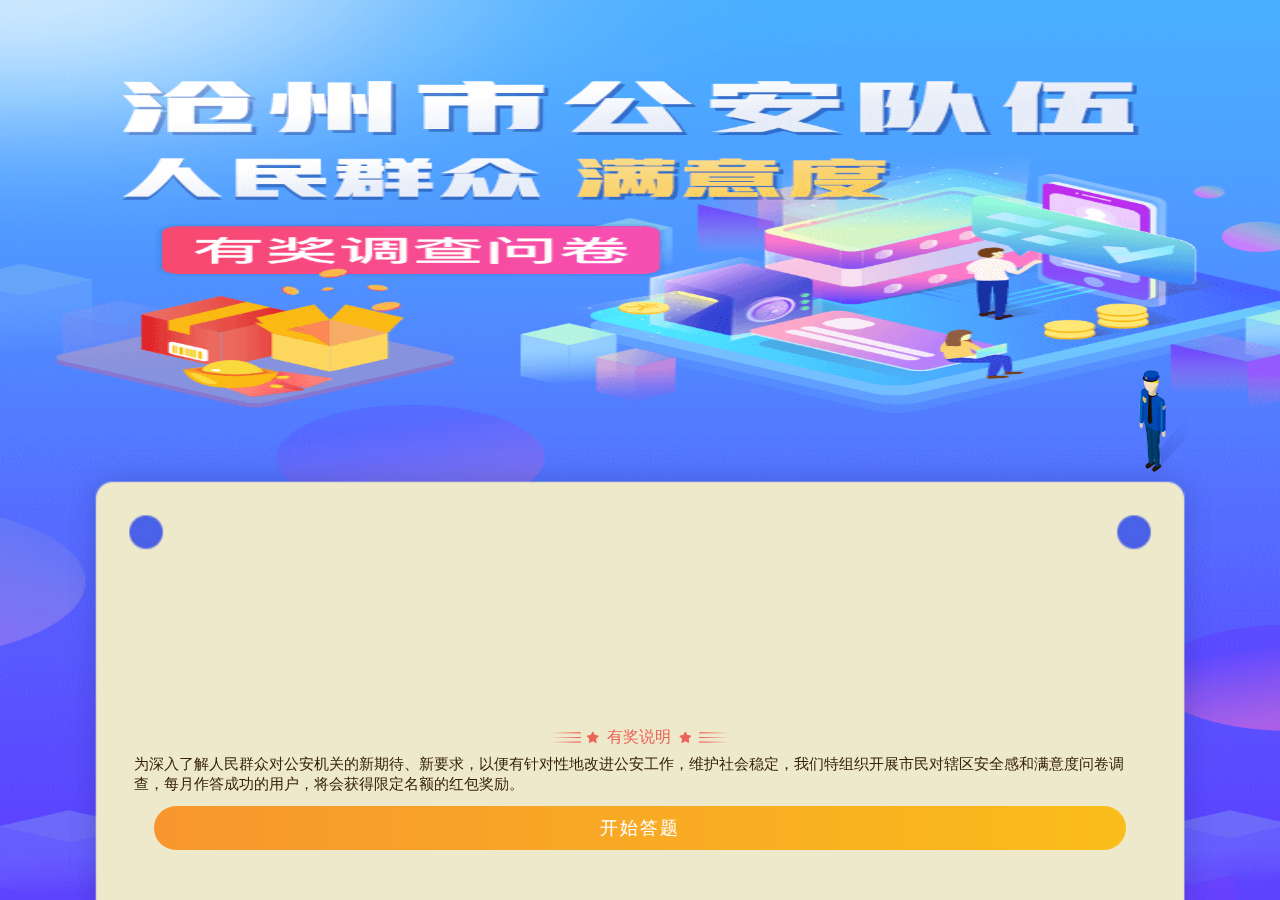
==== answer/index.html @ a9999d68 "ace" ====
<!doctype html><html lang="en"><head><meta charset="utf-8"/><meta name="viewport" content="width=device-width,initial-scale=1,maximum-scale=1,minimum-scale=1,user-scalable=no"/><meta name="theme-color" content="#000000"/><script src="https://as.alipayobjects.com/g/component/fastclick/1.0.6/fastclick.js"></script><script>"addEventListener"in document&&document.addEventListener("DOMContentLoaded",(function(){FastClick.attach(document.body)}),!1),window.Promise||document.writeln('<script src="https://as.alipayobjects.com/g/component/es6-promise/3.2.2/es6-promise.min.js"><\/script>')</script><title>调查问卷</title><link href="./static/css/2.ef0b4d0a.chunk.css" rel="stylesheet"><link href="./static/css/main.fbed0bb6.chunk.css" rel="stylesheet"></head><body><noscript>You need to enable JavaScript to run this app.</noscript><div id="root"></div><script>!function(e){function r(r){for(var n,l,a=r[0],f=r[1],i=r[2],c=0,s=[];c<a.length;c++)l=a[c],Object.prototype.hasOwnProperty.call(o,l)&&o[l]&&s.push(o[l][0]),o[l]=0;for(n in f)Object.prototype.hasOwnProperty.call(f,n)&&(e[n]=f[n]);for(p&&p(r);s.length;)s.shift()();return u.push.apply(u,i||[]),t()}function t(){for(var e,r=0;r<u.length;r++){for(var t=u[r],n=!0,a=1;a<t.length;a++){var f=t[a];0!==o[f]&&(n=!1)}n&&(u.splice(r--,1),e=l(l.s=t[0]))}return e}var n={},o={1:0},u=[];function l(r){if(n[r])return n[r].exports;var t=n[r]={i:r,l:!1,exports:{}};return e[r].call(t.exports,t,t.exports,l),t.l=!0,t.exports}l.m=e,l.c=n,l.d=function(e,r,t){l.o(e,r)||Object.defineProperty(e,r,{enumerable:!0,get:t})},l.r=function(e){"undefined"!=typeof Symbol&&Symbol.toStringTag&&Object.defineProperty(e,Symbol.toStringTag,{value:"Module"}),Object.defineProperty(e,"__esModule",{value:!0})},l.t=function(e,r){if(1&r&&(e=l(e)),8&r)return e;if(4&r&&"object"==typeof e&&e&&e.__esModule)return e;var t=Object.create(null);if(l.r(t),Object.defineProperty(t,"default",{enumerable:!0,value:e}),2&r&&"string"!=typeof e)for(var n in e)l.d(t,n,function(r){return e[r]}.bind(null,n));return t},l.n=function(e){var r=e&&e.__esModule?function(){return e.default}:function(){return e};return l.d(r,"a",r),r},l.o=function(e,r){return Object.prototype.hasOwnProperty.call(e,r)},l.p="./";var a=this.webpackJsonpanswer=this.webpackJsonpanswer||[],f=a.push.bind(a);a.push=r,a=a.slice();for(var i=0;i<a.length;i++)r(a[i]);var p=f;t()}([])</script><script src="./static/js/2.aff92753.chunk.js"></script><script src="./static/js/main.eeacb416.chunk.js"></script></body></html>
---- answer/static/css/2.ef0b4d0a.chunk.css ----
/*! normalize.css v7.0.0 | MIT License | github.com/necolas/normalize.css */html{line-height:1.15;-ms-text-size-adjust:100%;-webkit-text-size-adjust:100%}body{margin:0}article,aside,footer,header,nav,section{display:block}h1{font-size:2em;margin:.67em 0}figcaption,figure,main{display:block}figure{margin:1em 40px}hr{box-sizing:content-box;height:0;overflow:visible}pre{font-family:monospace,monospace;font-size:1em}a{background-color:transparent;-webkit-text-decoration-skip:objects}abbr[title]{border-bottom:none;text-decoration:underline;-webkit-text-decoration:underline dotted;text-decoration:underline dotted}b,strong{font-weight:inherit;font-weight:bolder}code,kbd,samp{font-family:monospace,monospace;font-size:1em}dfn{font-style:italic}mark{background-color:#ff0;color:#000}small{font-size:80%}sub,sup{font-size:75%;line-height:0;position:relative;vertical-align:baseline}sub{bottom:-.25em}sup{top:-.5em}audio,video{display:inline-block}audio:not([controls]){display:none;height:0}img{border-style:none}svg:not(:root){overflow:hidden}button,input,optgroup,select,textarea{font-family:sans-serif;font-size:100%;line-height:1.15;margin:0}button,input{overflow:visible}button,select{text-transform:none}[type=reset],[type=submit],button,html [type=button]{-webkit-appearance:button}[type=button]::-moz-focus-inner,[type=reset]::-moz-focus-inner,[type=submit]::-moz-focus-inner,button::-moz-focus-inner{border-style:none;padding:0}[type=button]:-moz-focusring,[type=reset]:-moz-focusring,[type=submit]:-moz-focusring,button:-moz-focusring{outline:1px dotted ButtonText}fieldset{padding:.35em .75em .625em}legend{box-sizing:border-box;color:inherit;display:table;max-width:100%;padding:0;white-space:normal}progress{display:inline-block;vertical-align:baseline}textarea{overflow:auto}[type=checkbox],[type=radio]{box-sizing:border-box;padding:0}[type=number]::-webkit-inner-spin-button,[type=number]::-webkit-outer-spin-button{height:auto}[type=search]{-webkit-appearance:textfield;outline-offset:-2px}[type=search]::-webkit-search-cancel-button,[type=search]::-webkit-search-decoration{-webkit-appearance:none}::-webkit-file-upload-button{-webkit-appearance:button;font:inherit}details,menu{display:block}summary{display:list-item}canvas{display:inline-block}[hidden],template{display:none}.am-fade-appear,.am-fade-enter{opacity:0}.am-fade-appear,.am-fade-enter,.am-fade-leave{-webkit-animation-duration:.2s;animation-duration:.2s;-webkit-animation-fill-mode:both;animation-fill-mode:both;-webkit-animation-timing-function:cubic-bezier(.55,0,.55,.2);animation-timing-function:cubic-bezier(.55,0,.55,.2);-webkit-animation-play-state:paused;animation-play-state:paused}.am-fade-appear.am-fade-appear-active,.am-fade-enter.am-fade-enter-active{-webkit-animation-name:amFadeIn;animation-name:amFadeIn;-webkit-animation-play-state:running;animation-play-state:running}.am-fade-leave.am-fade-leave-active{-webkit-animation-name:amFadeOut;animation-name:amFadeOut;-webkit-animation-play-state:running;animation-play-state:running}@-webkit-keyframes amFadeIn{0%{opacity:0}to{opacity:1}}@keyframes amFadeIn{0%{opacity:0}to{opacity:1}}@-webkit-keyframes amFadeOut{0%{opacity:1}to{opacity:0}}@keyframes amFadeOut{0%{opacity:1}to{opacity:0}}.am-slide-up-appear,.am-slide-up-enter{transform:translateY(100%)}.am-slide-up-appear,.am-slide-up-enter,.am-slide-up-leave{-webkit-animation-duration:.2s;animation-duration:.2s;-webkit-animation-fill-mode:both;animation-fill-mode:both;-webkit-animation-timing-function:cubic-bezier(.55,0,.55,.2);animation-timing-function:cubic-bezier(.55,0,.55,.2);-webkit-animation-play-state:paused;animation-play-state:paused}.am-slide-up-appear.am-slide-up-appear-active,.am-slide-up-enter.am-slide-up-enter-active{-webkit-animation-name:amSlideUpIn;animation-name:amSlideUpIn;-webkit-animation-play-state:running;animation-play-state:running}.am-slide-up-leave.am-slide-up-leave-active{-webkit-animation-name:amSlideUpOut;animation-name:amSlideUpOut;-webkit-animation-play-state:running;animation-play-state:running}@-webkit-keyframes amSlideUpIn{0%{transform:translateY(100%)}to{transform:translate(0)}}@keyframes amSlideUpIn{0%{transform:translateY(100%)}to{transform:translate(0)}}@-webkit-keyframes amSlideUpOut{0%{transform:translate(0)}to{transform:translateY(100%)}}@keyframes amSlideUpOut{0%{transform:translate(0)}to{transform:translateY(100%)}}.am.am-zoom-enter,.am.am-zoom-leave{display:block}.am-zoom-appear,.am-zoom-enter{opacity:0;-webkit-animation-duration:.2s;animation-duration:.2s;-webkit-animation-fill-mode:both;animation-fill-mode:both;-webkit-animation-timing-function:cubic-bezier(.55,0,.55,.2);animation-timing-function:cubic-bezier(.55,0,.55,.2);-webkit-animation-timing-function:cubic-bezier(.18,.89,.32,1.28);animation-timing-function:cubic-bezier(.18,.89,.32,1.28);-webkit-animation-play-state:paused;animation-play-state:paused}.am-zoom-leave{-webkit-animation-duration:.2s;animation-duration:.2s;-webkit-animation-fill-mode:both;animation-fill-mode:both;-webkit-animation-timing-function:cubic-bezier(.55,0,.55,.2);animation-timing-function:cubic-bezier(.55,0,.55,.2);-webkit-animation-timing-function:cubic-bezier(.6,-.3,.74,.05);animation-timing-function:cubic-bezier(.6,-.3,.74,.05);-webkit-animation-play-state:paused;animation-play-state:paused}.am-zoom-appear.am-zoom-appear-active,.am-zoom-enter.am-zoom-enter-active{-webkit-animation-name:amZoomIn;animation-name:amZoomIn;-webkit-animation-play-state:running;animation-play-state:running}.am-zoom-leave.am-zoom-leave-active{-webkit-animation-name:amZoomOut;animation-name:amZoomOut;-webkit-animation-play-state:running;animation-play-state:running}@-webkit-keyframes amZoomIn{0%{opacity:0;transform-origin:50% 50%;transform:scale(0)}to{opacity:1;transform-origin:50% 50%;transform:scale(1)}}@keyframes amZoomIn{0%{opacity:0;transform-origin:50% 50%;transform:scale(0)}to{opacity:1;transform-origin:50% 50%;transform:scale(1)}}@-webkit-keyframes amZoomOut{0%{opacity:1;transform-origin:50% 50%;transform:scale(1)}to{opacity:0;transform-origin:50% 50%;transform:scale(0)}}@keyframes amZoomOut{0%{opacity:1;transform-origin:50% 50%;transform:scale(1)}to{opacity:0;transform-origin:50% 50%;transform:scale(0)}}.am-slide-down-appear,.am-slide-down-enter{transform:translateY(-100%)}.am-slide-down-appear,.am-slide-down-enter,.am-slide-down-leave{-webkit-animation-duration:.2s;animation-duration:.2s;-webkit-animation-fill-mode:both;animation-fill-mode:both;-webkit-animation-timing-function:cubic-bezier(.55,0,.55,.2);animation-timing-function:cubic-bezier(.55,0,.55,.2);-webkit-animation-play-state:paused;animation-play-state:paused}.am-slide-down-appear.am-slide-down-appear-active,.am-slide-down-enter.am-slide-down-enter-active{-webkit-animation-name:amSlideDownIn;animation-name:amSlideDownIn;-webkit-animation-play-state:running;animation-play-state:running}.am-slide-down-leave.am-slide-down-leave-active{-webkit-animation-name:amSlideDownOut;animation-name:amSlideDownOut;-webkit-animation-play-state:running;animation-play-state:running}@-webkit-keyframes amSlideDownIn{0%{transform:translateY(-100%)}to{transform:translate(0)}}@keyframes amSlideDownIn{0%{transform:translateY(-100%)}to{transform:translate(0)}}@-webkit-keyframes amSlideDownOut{0%{transform:translate(0)}to{transform:translateY(-100%)}}@keyframes amSlideDownOut{0%{transform:translate(0)}to{transform:translateY(-100%)}}*,:after,:before{-webkit-tap-highlight-color:rgba(0,0,0,0)}body{background-color:#f5f5f9;font-size:14px}[contenteditable]{-webkit-user-select:auto!important}:focus,a{outline:none}a{background:transparent;text-decoration:none}.am-picker-col{display:block;position:relative;height:238px;overflow:hidden;width:100%}.am-picker-col-content{position:absolute;left:0;top:0;width:100%;z-index:1;padding:102px 0}.am-picker-col-item{touch-action:manipulation;text-align:center;font-size:16px;height:34px;line-height:34px;color:#000;white-space:nowrap;text-overflow:ellipsis}.am-picker-col-item-selected{font-size:17px}.am-picker-col-mask{top:0;height:100%;margin:0 auto;background-image:linear-gradient(180deg,hsla(0,0%,100%,.95),hsla(0,0%,100%,.6)),linear-gradient(0deg,hsla(0,0%,100%,.95),hsla(0,0%,100%,.6));background-position:top,bottom;background-size:100% 102px;background-repeat:no-repeat}.am-picker-col-indicator,.am-picker-col-mask{position:absolute;left:0;width:100%;z-index:3}.am-picker-col-indicator{box-sizing:border-box;height:34px;top:102px;border-top:1px solid #ddd;border-bottom:1px solid #ddd}@media (-webkit-min-device-pixel-ratio:2),(min-resolution:2dppx){html:not([data-scale]) .am-picker-col-indicator{border-top:none}html:not([data-scale]) .am-picker-col-indicator:before{content:"";position:absolute;background-color:#ddd;display:block;z-index:1;top:0;right:auto;bottom:auto;left:0;width:100%;height:1PX;transform-origin:50% 50%;transform:scaleY(.5)}}@media (-webkit-min-device-pixel-ratio:2) and (-webkit-min-device-pixel-ratio:3),(min-resolution:2dppx) and (min-resolution:3dppx){html:not([data-scale]) .am-picker-col-indicator:before{transform:scaleY(.33)}}@media (-webkit-min-device-pixel-ratio:2),(min-resolution:2dppx){html:not([data-scale]) .am-picker-col-indicator{border-bottom:none}html:not([data-scale]) .am-picker-col-indicator:after{content:"";position:absolute;background-color:#ddd;display:block;z-index:1;top:auto;right:auto;bottom:0;left:0;width:100%;height:1PX;transform-origin:50% 100%;transform:scaleY(.5)}}@media (-webkit-min-device-pixel-ratio:2) and (-webkit-min-device-pixel-ratio:3),(min-resolution:2dppx) and (min-resolution:3dppx){html:not([data-scale]) .am-picker-col-indicator:after{transform:scaleY(.33)}}.am-picker{display:flex;align-items:center}.am-picker-item{flex:1 1;text-align:center}.am-picker-popup{left:0;bottom:0;position:fixed;width:100%;background-color:#fff;padding-bottom:env(safe-area-inset-bottom)}.am-picker-popup-wrap{overflow:auto;-webkit-overflow-scrolling:touch;outline:0}.am-picker-popup-mask,.am-picker-popup-wrap{position:fixed;top:0;right:0;bottom:0;left:0;z-index:1000;transform:translateZ(1px)}.am-picker-popup-mask{background-color:rgba(0,0,0,.4);height:100%}.am-picker-popup-mask-hidden{display:none}.am-picker-popup-header{background-image:linear-gradient(180deg,#e7e7e7,#e7e7e7,transparent,transparent);background-position:bottom;background-size:100% 1PX;background-repeat:no-repeat;display:flex;align-items:center;position:relative;border-bottom:1px solid #ddd}@media (-webkit-min-device-pixel-ratio:2),(min-resolution:2dppx){html:not([data-scale]) .am-picker-popup-header{border-bottom:none}html:not([data-scale]) .am-picker-popup-header:after{content:"";position:absolute;background-color:#ddd;display:block;z-index:1;top:auto;right:auto;bottom:0;left:0;width:100%;height:1PX;transform-origin:50% 100%;transform:scaleY(.5)}}@media (-webkit-min-device-pixel-ratio:2) and (-webkit-min-device-pixel-ratio:3),(min-resolution:2dppx) and (min-resolution:3dppx){html:not([data-scale]) .am-picker-popup-header:after{transform:scaleY(.33)}}.am-picker-popup-header .am-picker-popup-header-right{text-align:right}.am-picker-popup-item{color:#108ee9;font-size:17px;padding:9px 15px;height:42px;box-sizing:border-box;display:flex;align-items:center;justify-content:center}.am-picker-popup-item-active{background-color:#ddd}.am-picker-popup-title{flex:1 1;text-align:center;color:#000}.am-picker-popup .am-picker-popup-close{display:none}.am-picker-col{flex:1 1}.am-list-header{padding:15px 15px 9px;font-size:14px;color:#888;width:100%;box-sizing:border-box}.am-list-footer{padding:9px 15px 15px;font-size:14px;color:#888}.am-list-body{position:relative;background-color:#fff;border-top:1px solid #ddd;border-bottom:1px solid #ddd}@media (-webkit-min-device-pixel-ratio:2),(min-resolution:2dppx){html:not([data-scale]) .am-list-body{border-top:none}html:not([data-scale]) .am-list-body:before{content:"";position:absolute;background-color:#ddd;display:block;z-index:1;top:0;right:auto;bottom:auto;left:0;width:100%;height:1PX;transform-origin:50% 50%;transform:scaleY(.5)}}@media (-webkit-min-device-pixel-ratio:2) and (-webkit-min-device-pixel-ratio:3),(min-resolution:2dppx) and (min-resolution:3dppx){html:not([data-scale]) .am-list-body:before{transform:scaleY(.33)}}@media (-webkit-min-device-pixel-ratio:2),(min-resolution:2dppx){html:not([data-scale]) .am-list-body{border-bottom:none}html:not([data-scale]) .am-list-body:after{content:"";position:absolute;background-color:#ddd;display:block;z-index:1;top:auto;right:auto;bottom:0;left:0;width:100%;height:1PX;transform-origin:50% 100%;transform:scaleY(.5)}}@media (-webkit-min-device-pixel-ratio:2) and (-webkit-min-device-pixel-ratio:3),(min-resolution:2dppx) and (min-resolution:3dppx){html:not([data-scale]) .am-list-body:after{transform:scaleY(.33)}}.am-list-body div:not(:last-child) .am-list-line{border-bottom:1px solid #ddd}@media (-webkit-min-device-pixel-ratio:2),(min-resolution:2dppx){html:not([data-scale]) .am-list-body div:not(:last-child) .am-list-line{border-bottom:none}html:not([data-scale]) .am-list-body div:not(:last-child) .am-list-line:after{content:"";position:absolute;background-color:#ddd;display:block;z-index:1;top:auto;right:auto;bottom:0;left:0;width:100%;height:1PX;transform-origin:50% 100%;transform:scaleY(.5)}}@media (-webkit-min-device-pixel-ratio:2) and (-webkit-min-device-pixel-ratio:3),(min-resolution:2dppx) and (min-resolution:3dppx){html:not([data-scale]) .am-list-body div:not(:last-child) .am-list-line:after{transform:scaleY(.33)}}.am-list-item{position:relative;display:flex;padding-left:15px;min-height:44px;background-color:#fff;vertical-align:middle;overflow:hidden;transition:background-color .2s;align-items:center}.am-list-item .am-list-ripple{position:absolute;background:transparent;display:inline-block;overflow:hidden;will-change:box-shadow,transform;transition:box-shadow .2s cubic-bezier(.4,0,1,1),background-color .2s cubic-bezier(.4,0,.2,1),color .2s cubic-bezier(.4,0,.2,1);outline:none;cursor:pointer;border-radius:100%;transform:scale(0)}.am-list-item .am-list-ripple.am-list-ripple-animate{background-color:hsla(0,0%,62%,.2);-webkit-animation:ripple 1s linear;animation:ripple 1s linear}.am-list-item.am-list-item-top .am-list-line{align-items:flex-start}.am-list-item.am-list-item-top .am-list-line .am-list-arrow{margin-top:2px}.am-list-item.am-list-item-middle .am-list-line{align-items:center}.am-list-item.am-list-item-bottom .am-list-line{align-items:flex-end}.am-list-item.am-list-item-error .am-list-line .am-list-extra,.am-list-item.am-list-item-error .am-list-line .am-list-extra .am-list-brief{color:#f50}.am-list-item.am-list-item-active{background-color:#ddd}.am-list-item.am-list-item-disabled .am-list-line .am-list-content,.am-list-item.am-list-item-disabled .am-list-line .am-list-extra{color:#bbb}.am-list-item img{width:22px;height:22px;vertical-align:middle}.am-list-item .am-list-thumb:first-child{margin-right:15px}.am-list-item .am-list-thumb:last-child{margin-left:8px}.am-list-item .am-list-line{position:relative;display:flex;flex:1 1;align-self:stretch;padding-right:15px;overflow:hidden}.am-list-item .am-list-line .am-list-content{flex:1 1;color:#000;font-size:17px;text-align:left}.am-list-item .am-list-line .am-list-content,.am-list-item .am-list-line .am-list-extra{line-height:1.5;width:auto;overflow:hidden;text-overflow:ellipsis;white-space:nowrap;padding-top:7px;padding-bottom:7px}.am-list-item .am-list-line .am-list-extra{flex-basis:36%;color:#888;font-size:16px;text-align:right}.am-list-item .am-list-line .am-list-brief,.am-list-item .am-list-line .am-list-title{width:auto;overflow:hidden;text-overflow:ellipsis;white-space:nowrap}.am-list-item .am-list-line .am-list-brief{color:#888;font-size:15px;line-height:1.5;margin-top:6px}.am-list-item .am-list-line .am-list-arrow{display:block;width:15px;height:15px;margin-left:8px;background-image:url("data:image/svg+xml;charset=utf-8,%3Csvg width='16' height='26' xmlns='http://www.w3.org/2000/svg'%3E%3Cpath d='M2 0L0 2l11.5 11L0 24l2 2 14-13z' fill='%23C7C7CC' fill-rule='evenodd'/%3E%3C/svg%3E");background-size:contain;background-repeat:no-repeat;background-position:50% 50%;visibility:hidden}.am-list-item .am-list-line .am-list-arrow-horizontal{visibility:visible}.am-list-item .am-list-line .am-list-arrow-vertical{visibility:visible;transform:rotate(90deg)}.am-list-item .am-list-line .am-list-arrow-vertical-up{visibility:visible;transform:rotate(270deg)}.am-list-item .am-list-line-multiple{padding:12.5px 15px 12.5px 0}.am-list-item .am-list-line-multiple .am-list-content,.am-list-item .am-list-line-multiple .am-list-extra{padding-top:0;padding-bottom:0}.am-list-item .am-list-line-wrap .am-list-content,.am-list-item .am-list-line-wrap .am-list-extra{white-space:normal}.am-list-item select{position:relative;display:block;width:100%;height:100%;padding:0;border:0;font-size:17px;-webkit-appearance:none;-moz-appearance:none;appearance:none;background-color:transparent}@-webkit-keyframes ripple{to{opacity:0;transform:scale(2.5)}}@keyframes ripple{to{opacity:0;transform:scale(2.5)}}.am-icon{fill:currentColor;background-size:cover;width:22px;height:22px}.am-icon-xxs{width:15px;height:15px}.am-icon-xs{width:18px;height:18px}.am-icon-sm{width:21px;height:21px}.am-icon-md{width:22px;height:22px}.am-icon-lg{width:36px;height:36px}.am-icon-loading{-webkit-animation:cirle-anim 1s linear infinite;animation:cirle-anim 1s linear infinite}@-webkit-keyframes cirle-anim{to{transform:rotate(1turn)}}@keyframes cirle-anim{to{transform:rotate(1turn)}}.am-toast{position:fixed;width:100%;z-index:1999;font-size:14px;text-align:center}.am-toast>span{max-width:50%}.am-toast.am-toast-mask{height:100%;display:flex;justify-content:center;align-items:center;left:0;top:0;transform:translateZ(1px)}.am-toast.am-toast-nomask{position:fixed;max-width:50%;width:auto;left:50%;top:50%;transform:translateZ(1px)}.am-toast.am-toast-nomask .am-toast-notice{transform:translateX(-50%) translateY(-50%)}.am-toast-notice-content .am-toast-text{min-width:60px;border-radius:3px;color:#fff;background-color:rgba(58,58,58,.9);line-height:1.5;padding:9px 15px}.am-toast-notice-content .am-toast-text.am-toast-text-icon{border-radius:5px;padding:15px}.am-toast-notice-content .am-toast-text.am-toast-text-icon .am-toast-text-info{margin-top:6px}
/*# sourceMappingURL=2.ef0b4d0a.chunk.css.map */
---- answer/static/css/main.fbed0bb6.chunk.css ----
body{margin:0;font-family:"PingFangSC-Medium",-apple-system,BlinkMacSystemFont,"Segoe UI","Roboto","Oxygen","Ubuntu","Cantarell","Fira Sans","Droid Sans","Helvetica Neue",sans-serif;-webkit-font-smoothing:antialiased;-moz-osx-font-smoothing:grayscale}code{font-family:source-code-pro,Menlo,Monaco,Consolas,"Courier New",monospace}.wrapper{width:100%;height:100vh;background-image:url(../../static/media/background.ddd9e473.png);background-size:100% 100%;background-repeat:no-repeat;background-attachment:fixed}.wrapper .container{position:fixed;left:0;right:0;top:50%;bottom:0}.wrapper .container .descWrapper{position:relative;text-align:center}.wrapper .container .descWrapper .people{position:absolute;height:102px;top:-80px;right:calc(10% - 36px)}.wrapper .container .descWrapper .descContainer{position:absolute;top:16px;left:50%;top:50%;transform:translate(-50%,-60%);width:80%}.wrapper .container .descWrapper .descContainer .descTitle{display:flex;justify-content:center;align-items:center;margin-bottom:8px}.wrapper .container .descWrapper .descContainer .text{margin:0;padding:0 6px;font-size:15px;color:#362208;line-height:20px;text-align:left}.wrapper .container .btn{position:fixed;left:12%;right:12%;bottom:50px;height:44px;line-height:44px;border-radius:22px;font-size:18px;color:#fff;background-image:linear-gradient(90deg,#f7962e,#fabd1a);text-align:center;letter-spacing:2px}.answerWrapper{display:flex;flex-direction:column;height:100%}.answerWrapper .container{display:flex;flex-direction:column;flex:1 1;padding:28px 14px 14px;overflow:hidden}.answerWrapper .container .title{font-size:16px;color:#000;font-weight:700;padding:12px 0;letter-spacing:1px;line-height:1.5}.answerWrapper .container .options{flex:1 1;overflow-y:auto}.answerWrapper .container .options .item{display:flex;align-items:center;margin:10px 0;padding:5px 10px;font-size:15px;color:#333}.answerWrapper .container .options .item .label{flex:1 1}.answerWrapper .action{position:relative;height:50px;padding:0 14px;text-align:right}.answerWrapper .action:before{content:"";position:absolute;left:0;right:0;top:0;height:1px;background-color:#e5e5e4;transform:scaleY(.5)}.answerWrapper .action .btn{padding:10px;line-height:50px;font-size:17px;color:#4993ec}.lotteryWrapper{height:100vh;background-image:url(../../static/media/endBackground.f208cb94.png);background-size:100% 100%;background-repeat:no-repeat;background-attachment:fixed}.lotteryWrapper .lottery{position:absolute;top:50%;left:50%;transform:translate(-50%,-30%)}.lotteryWrapper .thank_join{position:absolute;top:50%;left:50%;transform:translate(-50%,-50%);padding:38px 50px;border-radius:6px;color:#fff;font-size:17px;background-color:rgba(0,0,0,.6)}.lotteryWrapper .marsk{z-index:999;position:fixed;display:flex;flex-direction:column;align-items:center;justify-content:center;top:0;right:0;bottom:0;left:0;background-color:rgba(0,0,0,.4)}.lotteryWrapper .marsk .content{width:100%}.lotteryWrapper .marsk .content .price{width:305px;height:260px;margin:0 auto;background:url(../../static/media/redbag.5f3d46eb.png);background-size:100% 100%;text-align:center}.lotteryWrapper .marsk .content .price .tips{margin:0;padding-top:40px;color:#a96f41;font-size:15px}.lotteryWrapper .marsk .content .price .moneyWrapper{margin:18px 0 0;color:#f73c37;font-weight:700}.lotteryWrapper .marsk .content .price .moneyWrapper .tips{font-size:12px}.lotteryWrapper .marsk .content .price .moneyWrapper .money{font-size:60px}.lotteryWrapper .marsk .content .price .desc{margin:50px 0 0;font-size:12px;color:#ffd899}.lotteryWrapper .marsk .content .price .desc span{line-height:1.5}.lotteryWrapper .marsk .btn{width:160px;height:40px;line-height:40px;background:#ee2f2a;border-radius:20px;color:#ffd899;font-size:16px;text-align:center}*{box-sizing:border-box}li,ul{list-style-type:none}.lottery-box{overflow:hidden}.lottery-box .title{text-align:center;padding:50px 0;font-size:18px;color:#fff}.lottery{-webkit-animation:changeBg .5s ease infinite;animation:changeBg .5s ease infinite;overflow:hidden;padding:20px;width:300px;margin:0 auto;background-repeat:no-repeat;background-size:100% 100%}.lottery .lottery-item{height:260px;position:relative;margin-top:10px;margin-left:10px}.lottery .lottery-item p{margin:0}.lottery .lottery-item ul{margin:0;padding:0}.lottery .lottery-item ul li{width:33.33333333%;position:absolute;padding-right:10px}.lottery .lottery-item ul li:nth-child(2){left:33.33333333%}.lottery .lottery-item ul li:nth-child(3){left:66.66666666%}.lottery .lottery-item ul li:nth-child(4){left:66.66666666%;top:84px}.lottery .lottery-item ul li:nth-child(5){left:66.66666666%;top:168px}.lottery .lottery-item ul li:nth-child(6){left:33.33333333%;top:168px}.lottery .lottery-item ul li:nth-child(7){left:0;top:168px}.lottery .lottery-item ul li:nth-child(8){left:0;top:84px}.lottery .lottery-item ul li .box{height:74px;position:relative;text-align:center;overflow:hidden;background:url([data-uri]) no-repeat 50%;background-size:100% 100%}.lottery .lottery-item ul li .box img{display:block;height:36px;margin:6px auto 5px}.lottery .lottery-item ul li .box p{color:#708abf;white-space:nowrap;overflow:hidden;text-overflow:ellipsis;font-size:14px}.lottery .lottery-item ul li.on .box{background:url([data-uri]) no-repeat 50%;background-size:100% 100%}.lottery .lottery-item ul li.on .box p{color:#fff}.lottery .lottery-item .lottery-start{position:absolute;left:33.33333333%;width:33.33333333%;top:84px;padding-right:10px}.lottery .lottery-item .lottery-start .box{height:74px;font-size:14px;color:#fff;cursor:pointer;text-align:center;overflow:hidden;background:url([data-uri]) no-repeat 50%;background-size:100% 100%}.lottery .lottery-item .lottery-start .box p{display:flex;height:100%;align-items:center;justify-content:center}.lottery .lottery-item .lottery-start .box p b{margin-top:-6px;font-size:30px}.lottery .lottery-item .lottery-start .box:active{opacity:.7}.lottery .lottery-item .lottery-start .box.gray{background:url([data-uri]) no-repeat 50%;background-size:100% 100%}.lottery .lottery-item .lottery-start .box.gray p{color:#708abf;font-weight:700}.mask{width:100%;height:100%;background:rgba(0,0,0,.7);position:fixed;overflow:hidden;z-index:222;top:0;left:0}@-webkit-keyframes changeBg{0%{background-image:url([data-uri])}to{background-image:url([data-uri])}}@keyframes changeBg{0%{background-image:url([data-uri])}to{background-image:url([data-uri])}}
/*# sourceMappingURL=main.fbed0bb6.chunk.css.map */
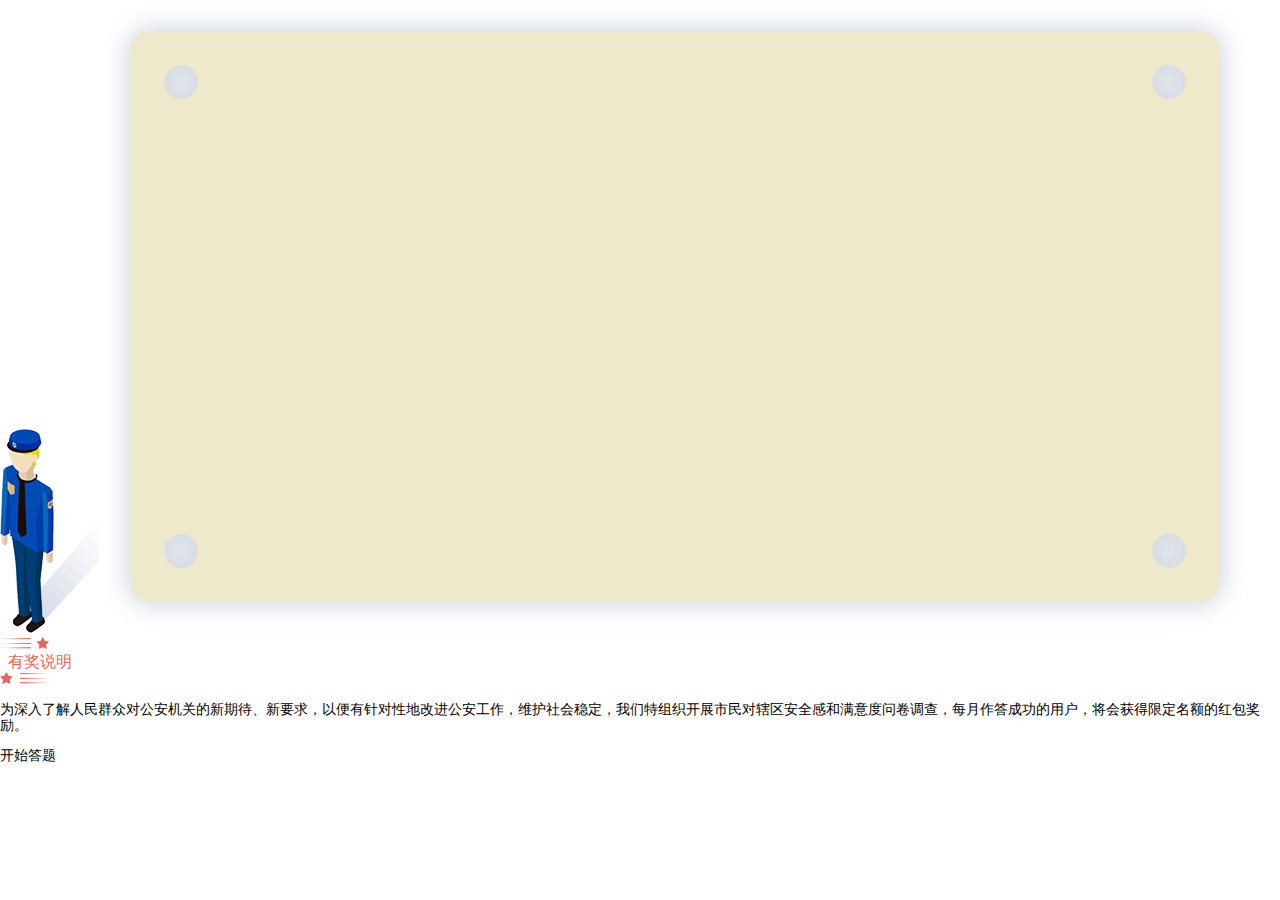
==== commit 6d934581: "ac" ====
--- a/answer/index.html
+++ b/answer/index.html
@@ -1 +1 @@
-<!doctype html><html lang="en"><head><meta charset="utf-8"/><meta name="viewport" content="width=device-width,initial-scale=1,maximum-scale=1,minimum-scale=1,user-scalable=no"/><meta name="theme-color" content="#000000"/><script src="https://as.alipayobjects.com/g/component/fastclick/1.0.6/fastclick.js"></script><script>"addEventListener"in document&&document.addEventListener("DOMContentLoaded",(function(){FastClick.attach(document.body)}),!1),window.Promise||document.writeln('<script src="https://as.alipayobjects.com/g/component/es6-promise/3.2.2/es6-promise.min.js"><\/script>')</script><title>调查问卷</title><link href="./static/css/2.ef0b4d0a.chunk.css" rel="stylesheet"><link href="./static/css/main.fbed0bb6.chunk.css" rel="stylesheet"></head><body><noscript>You need to enable JavaScript to run this app.</noscript><div id="root"></div><script>!function(e){function r(r){for(var n,l,a=r[0],f=r[1],i=r[2],c=0,s=[];c<a.length;c++)l=a[c],Object.prototype.hasOwnProperty.call(o,l)&&o[l]&&s.push(o[l][0]),o[l]=0;for(n in f)Object.prototype.hasOwnProperty.call(f,n)&&(e[n]=f[n]);for(p&&p(r);s.length;)s.shift()();return u.push.apply(u,i||[]),t()}function t(){for(var e,r=0;r<u.length;r++){for(var t=u[r],n=!0,a=1;a<t.length;a++){var f=t[a];0!==o[f]&&(n=!1)}n&&(u.splice(r--,1),e=l(l.s=t[0]))}return e}var n={},o={1:0},u=[];function l(r){if(n[r])return n[r].exports;var t=n[r]={i:r,l:!1,exports:{}};return e[r].call(t.exports,t,t.exports,l),t.l=!0,t.exports}l.m=e,l.c=n,l.d=function(e,r,t){l.o(e,r)||Object.defineProperty(e,r,{enumerable:!0,get:t})},l.r=function(e){"undefined"!=typeof Symbol&&Symbol.toStringTag&&Object.defineProperty(e,Symbol.toStringTag,{value:"Module"}),Object.defineProperty(e,"__esModule",{value:!0})},l.t=function(e,r){if(1&r&&(e=l(e)),8&r)return e;if(4&r&&"object"==typeof e&&e&&e.__esModule)return e;var t=Object.create(null);if(l.r(t),Object.defineProperty(t,"default",{enumerable:!0,value:e}),2&r&&"string"!=typeof e)for(var n in e)l.d(t,n,function(r){return e[r]}.bind(null,n));return t},l.n=function(e){var r=e&&e.__esModule?function(){return e.default}:function(){return e};return l.d(r,"a",r),r},l.o=function(e,r){return Object.prototype.hasOwnProperty.call(e,r)},l.p="./";var a=this.webpackJsonpanswer=this.webpackJsonpanswer||[],f=a.push.bind(a);a.push=r,a=a.slice();for(var i=0;i<a.length;i++)r(a[i]);var p=f;t()}([])</script><script src="./static/js/2.aff92753.chunk.js"></script><script src="./static/js/main.eeacb416.chunk.js"></script></body></html>+<!doctype html><html lang="en"><head><meta charset="utf-8"/><meta name="viewport" content="width=device-width,initial-scale=1,maximum-scale=1,minimum-scale=1,user-scalable=no"/><meta name="theme-color" content="#000000"/><script src="https://as.alipayobjects.com/g/component/fastclick/1.0.6/fastclick.js"></script><script>"addEventListener"in document&&document.addEventListener("DOMContentLoaded",(function(){FastClick.attach(document.body)}),!1),window.Promise||document.writeln('<script src="https://as.alipayobjects.com/g/component/es6-promise/3.2.2/es6-promise.min.js"><\/script>')</script><title>调查问卷</title><link href="./static/css/2.ef0b4d0a.chunk.css" rel="stylesheet"><link href="./static/css/main.ae5d8d2c.chunk.css" rel="stylesheet"></head><body><noscript>You need to enable JavaScript to run this app.</noscript><div id="root"></div><script>!function(e){function r(r){for(var n,l,a=r[0],f=r[1],i=r[2],c=0,s=[];c<a.length;c++)l=a[c],Object.prototype.hasOwnProperty.call(o,l)&&o[l]&&s.push(o[l][0]),o[l]=0;for(n in f)Object.prototype.hasOwnProperty.call(f,n)&&(e[n]=f[n]);for(p&&p(r);s.length;)s.shift()();return u.push.apply(u,i||[]),t()}function t(){for(var e,r=0;r<u.length;r++){for(var t=u[r],n=!0,a=1;a<t.length;a++){var f=t[a];0!==o[f]&&(n=!1)}n&&(u.splice(r--,1),e=l(l.s=t[0]))}return e}var n={},o={1:0},u=[];function l(r){if(n[r])return n[r].exports;var t=n[r]={i:r,l:!1,exports:{}};return e[r].call(t.exports,t,t.exports,l),t.l=!0,t.exports}l.m=e,l.c=n,l.d=function(e,r,t){l.o(e,r)||Object.defineProperty(e,r,{enumerable:!0,get:t})},l.r=function(e){"undefined"!=typeof Symbol&&Symbol.toStringTag&&Object.defineProperty(e,Symbol.toStringTag,{value:"Module"}),Object.defineProperty(e,"__esModule",{value:!0})},l.t=function(e,r){if(1&r&&(e=l(e)),8&r)return e;if(4&r&&"object"==typeof e&&e&&e.__esModule)return e;var t=Object.create(null);if(l.r(t),Object.defineProperty(t,"default",{enumerable:!0,value:e}),2&r&&"string"!=typeof e)for(var n in e)l.d(t,n,function(r){return e[r]}.bind(null,n));return t},l.n=function(e){var r=e&&e.__esModule?function(){return e.default}:function(){return e};return l.d(r,"a",r),r},l.o=function(e,r){return Object.prototype.hasOwnProperty.call(e,r)},l.p="./";var a=this.webpackJsonpanswer=this.webpackJsonpanswer||[],f=a.push.bind(a);a.push=r,a=a.slice();for(var i=0;i<a.length;i++)r(a[i]);var p=f;t()}([])</script><script src="./static/js/2.aff92753.chunk.js"></script><script src="./static/js/main.609e008a.chunk.js"></script></body></html>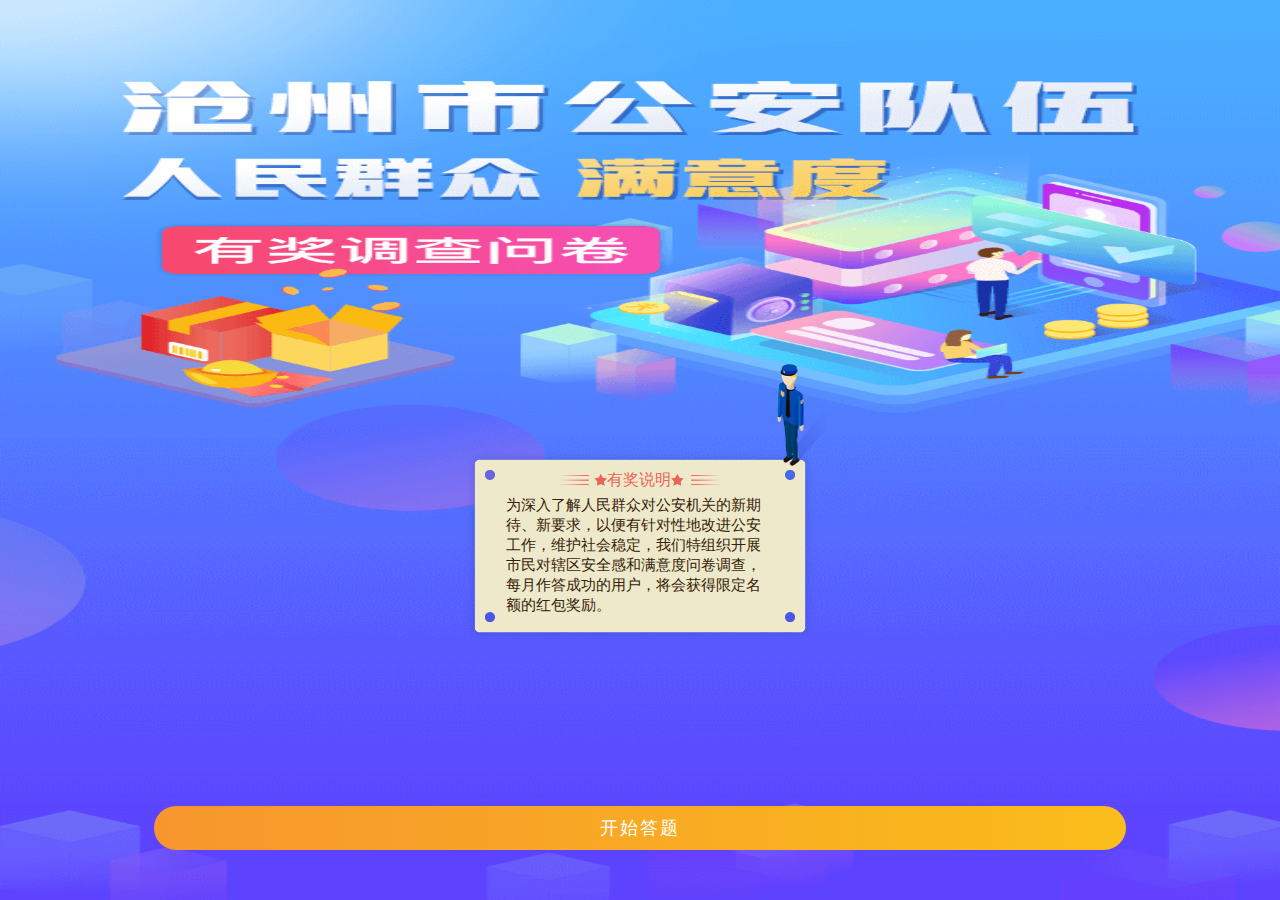
==== commit c13ba924: "ace" ====
--- a/answer/index.html
+++ b/answer/index.html
@@ -1 +1 @@
-<!doctype html><html lang="en"><head><meta charset="utf-8"/><meta name="viewport" content="width=device-width,initial-scale=1,maximum-scale=1,minimum-scale=1,user-scalable=no"/><meta name="theme-color" content="#000000"/><script src="https://as.alipayobjects.com/g/component/fastclick/1.0.6/fastclick.js"></script><script>"addEventListener"in document&&document.addEventListener("DOMContentLoaded",(function(){FastClick.attach(document.body)}),!1),window.Promise||document.writeln('<script src="https://as.alipayobjects.com/g/component/es6-promise/3.2.2/es6-promise.min.js"><\/script>')</script><title>调查问卷</title><link href="./static/css/2.ef0b4d0a.chunk.css" rel="stylesheet"><link href="./static/css/main.ae5d8d2c.chunk.css" rel="stylesheet"></head><body><noscript>You need to enable JavaScript to run this app.</noscript><div id="root"></div><script>!function(e){function r(r){for(var n,l,a=r[0],f=r[1],i=r[2],c=0,s=[];c<a.length;c++)l=a[c],Object.prototype.hasOwnProperty.call(o,l)&&o[l]&&s.push(o[l][0]),o[l]=0;for(n in f)Object.prototype.hasOwnProperty.call(f,n)&&(e[n]=f[n]);for(p&&p(r);s.length;)s.shift()();return u.push.apply(u,i||[]),t()}function t(){for(var e,r=0;r<u.length;r++){for(var t=u[r],n=!0,a=1;a<t.length;a++){var f=t[a];0!==o[f]&&(n=!1)}n&&(u.splice(r--,1),e=l(l.s=t[0]))}return e}var n={},o={1:0},u=[];function l(r){if(n[r])return n[r].exports;var t=n[r]={i:r,l:!1,exports:{}};return e[r].call(t.exports,t,t.exports,l),t.l=!0,t.exports}l.m=e,l.c=n,l.d=function(e,r,t){l.o(e,r)||Object.defineProperty(e,r,{enumerable:!0,get:t})},l.r=function(e){"undefined"!=typeof Symbol&&Symbol.toStringTag&&Object.defineProperty(e,Symbol.toStringTag,{value:"Module"}),Object.defineProperty(e,"__esModule",{value:!0})},l.t=function(e,r){if(1&r&&(e=l(e)),8&r)return e;if(4&r&&"object"==typeof e&&e&&e.__esModule)return e;var t=Object.create(null);if(l.r(t),Object.defineProperty(t,"default",{enumerable:!0,value:e}),2&r&&"string"!=typeof e)for(var n in e)l.d(t,n,function(r){return e[r]}.bind(null,n));return t},l.n=function(e){var r=e&&e.__esModule?function(){return e.default}:function(){return e};return l.d(r,"a",r),r},l.o=function(e,r){return Object.prototype.hasOwnProperty.call(e,r)},l.p="./";var a=this.webpackJsonpanswer=this.webpackJsonpanswer||[],f=a.push.bind(a);a.push=r,a=a.slice();for(var i=0;i<a.length;i++)r(a[i]);var p=f;t()}([])</script><script src="./static/js/2.aff92753.chunk.js"></script><script src="./static/js/main.609e008a.chunk.js"></script></body></html>+<!doctype html><html lang="en"><head><meta charset="utf-8"/><meta name="viewport" content="width=device-width,initial-scale=1,maximum-scale=1,minimum-scale=1,user-scalable=no"/><meta name="theme-color" content="#000000"/><script src="https://as.alipayobjects.com/g/component/fastclick/1.0.6/fastclick.js"></script><script>"addEventListener"in document&&document.addEventListener("DOMContentLoaded",(function(){FastClick.attach(document.body)}),!1),window.Promise||document.writeln('<script src="https://as.alipayobjects.com/g/component/es6-promise/3.2.2/es6-promise.min.js"><\/script>')</script><title>调查问卷</title><link href="./static/css/2.ef0b4d0a.chunk.css" rel="stylesheet"><link href="./static/css/main.b573488c.chunk.css" rel="stylesheet"></head><body><noscript>You need to enable JavaScript to run this app.</noscript><div id="root"></div><script>!function(e){function r(r){for(var n,l,a=r[0],f=r[1],i=r[2],c=0,s=[];c<a.length;c++)l=a[c],Object.prototype.hasOwnProperty.call(o,l)&&o[l]&&s.push(o[l][0]),o[l]=0;for(n in f)Object.prototype.hasOwnProperty.call(f,n)&&(e[n]=f[n]);for(p&&p(r);s.length;)s.shift()();return u.push.apply(u,i||[]),t()}function t(){for(var e,r=0;r<u.length;r++){for(var t=u[r],n=!0,a=1;a<t.length;a++){var f=t[a];0!==o[f]&&(n=!1)}n&&(u.splice(r--,1),e=l(l.s=t[0]))}return e}var n={},o={1:0},u=[];function l(r){if(n[r])return n[r].exports;var t=n[r]={i:r,l:!1,exports:{}};return e[r].call(t.exports,t,t.exports,l),t.l=!0,t.exports}l.m=e,l.c=n,l.d=function(e,r,t){l.o(e,r)||Object.defineProperty(e,r,{enumerable:!0,get:t})},l.r=function(e){"undefined"!=typeof Symbol&&Symbol.toStringTag&&Object.defineProperty(e,Symbol.toStringTag,{value:"Module"}),Object.defineProperty(e,"__esModule",{value:!0})},l.t=function(e,r){if(1&r&&(e=l(e)),8&r)return e;if(4&r&&"object"==typeof e&&e&&e.__esModule)return e;var t=Object.create(null);if(l.r(t),Object.defineProperty(t,"default",{enumerable:!0,value:e}),2&r&&"string"!=typeof e)for(var n in e)l.d(t,n,function(r){return e[r]}.bind(null,n));return t},l.n=function(e){var r=e&&e.__esModule?function(){return e.default}:function(){return e};return l.d(r,"a",r),r},l.o=function(e,r){return Object.prototype.hasOwnProperty.call(e,r)},l.p="./";var a=this.webpackJsonpanswer=this.webpackJsonpanswer||[],f=a.push.bind(a);a.push=r,a=a.slice();for(var i=0;i<a.length;i++)r(a[i]);var p=f;t()}([])</script><script src="./static/js/2.aff92753.chunk.js"></script><script src="./static/js/main.38bcae0f.chunk.js"></script></body></html>--- a/answer/static/css/main.b573488c.chunk.css
+++ b/answer/static/css/main.b573488c.chunk.css
@@ -0,0 +1,2 @@
+body{margin:0;font-family:"PingFangSC-Medium",-apple-system,BlinkMacSystemFont,"Segoe UI","Roboto","Oxygen","Ubuntu","Cantarell","Fira Sans","Droid Sans","Helvetica Neue",sans-serif;-webkit-font-smoothing:antialiased;-moz-osx-font-smoothing:grayscale}code{font-family:source-code-pro,Menlo,Monaco,Consolas,"Courier New",monospace}.wrapper{width:100%;height:100vh;background-image:url(../../static/media/background.ddd9e473.png);background-size:100% 100%;background-repeat:no-repeat;background-attachment:fixed;overflow:hidden}.wrapper .container{position:fixed;left:0;right:0;top:50%;bottom:0}.wrapper .container .descWrapper{position:relative;margin:0 auto;text-align:center;width:350px}.wrapper .container .descWrapper .people{position:absolute;height:102px;top:-86px;right:calc(10% - 46px)}.wrapper .container .descWrapper .descContainer{position:absolute;top:16px;left:50%;top:50%;transform:translate(-50%,-50%);width:80%}.wrapper .container .descWrapper .descContainer .descTitle{display:flex;justify-content:center;align-items:center;margin-top:-10px;margin-bottom:6px}.wrapper .container .descWrapper .descContainer .text{margin:0;padding:0 6px;font-size:15px;color:#362208;line-height:20px;text-align:left}.wrapper .container .btn{position:fixed;left:12%;right:12%;bottom:50px;height:44px;line-height:44px;border-radius:22px;font-size:18px;color:#fff;background-image:linear-gradient(90deg,#f7962e,#fabd1a);text-align:center;letter-spacing:2px}.answerWrapper{display:flex;flex-direction:column;height:100%;overflow:hidden}.answerWrapper .container{display:flex;flex-direction:column;flex:1 1;padding:28px 14px 14px;overflow:hidden}.answerWrapper .container .title{font-size:16px;color:#000;font-weight:700;padding:12px 0;letter-spacing:1px;line-height:1.5}.answerWrapper .container .options{flex:1 1;overflow-y:auto}.answerWrapper .container .options .item{display:flex;align-items:center;margin:10px 0;padding:5px 10px;font-size:15px;color:#333}.answerWrapper .container .options .item .label{flex:1 1}.answerWrapper .action{position:relative;height:50px;padding:0 14px;text-align:right}.answerWrapper .action:before{content:"";position:absolute;left:0;right:0;top:0;height:1px;background-color:#e5e5e4;transform:scaleY(.5)}.answerWrapper .action .btn{padding:10px;line-height:50px;font-size:17px;color:#4993ec}.lotteryWrapper{height:100vh;background-image:url(../../static/media/endBackground.f208cb94.png);background-size:100% 100%;background-repeat:no-repeat;background-attachment:fixed;background-color:#4993ec;overflow:hidden}.lotteryWrapper .lottery{position:absolute;top:50%;left:50%;transform:translate(-50%,-30%)}.lotteryWrapper .thank_join{position:absolute;top:50%;left:50%;transform:translate(-50%,-50%);padding:38px 50px;border-radius:6px;color:#fff;font-size:17px;background-color:rgba(0,0,0,.6)}.lotteryWrapper .marsk{z-index:999;position:fixed;display:flex;flex-direction:column;align-items:center;justify-content:center;top:0;right:0;bottom:0;left:0;background-color:rgba(0,0,0,.4)}.lotteryWrapper .marsk .content{width:100%}.lotteryWrapper .marsk .content .price{width:305px;height:260px;margin:0 auto;background:url(../../static/media/redbag.5f3d46eb.png);background-size:100% 100%;text-align:center}.lotteryWrapper .marsk .content .price .tips{margin:0;padding-top:40px;color:#a96f41;font-size:15px}.lotteryWrapper .marsk .content .price .moneyWrapper{margin:18px 0 0;color:#f73c37;font-weight:700}.lotteryWrapper .marsk .content .price .moneyWrapper .tips{font-size:12px}.lotteryWrapper .marsk .content .price .moneyWrapper .money{font-size:60px}.lotteryWrapper .marsk .content .price .desc{margin:50px 0 0;font-size:12px;color:#ffd899}.lotteryWrapper .marsk .content .price .desc span{line-height:1.5}.lotteryWrapper .marsk .btn{width:160px;height:40px;line-height:40px;background:#ee2f2a;border-radius:20px;color:#ffd899;font-size:16px;text-align:center}*{box-sizing:border-box}li,ul{list-style-type:none}.lottery-box{overflow:hidden}.lottery-box .title{text-align:center;padding:50px 0;font-size:18px;color:#fff}.lottery{-webkit-animation:changeBg .5s ease infinite;animation:changeBg .5s ease infinite;overflow:hidden;padding:20px;width:300px;margin:0 auto;background-repeat:no-repeat;background-size:100% 100%}.lottery .lottery-item{height:260px;position:relative;margin-top:10px;margin-left:10px}.lottery .lottery-item p{margin:0}.lottery .lottery-item ul{margin:0;padding:0}.lottery .lottery-item ul li{width:33.33333333%;position:absolute;padding-right:10px}.lottery .lottery-item ul li:nth-child(2){left:33.33333333%}.lottery .lottery-item ul li:nth-child(3){left:66.66666666%}.lottery .lottery-item ul li:nth-child(4){left:66.66666666%;top:84px}.lottery .lottery-item ul li:nth-child(5){left:66.66666666%;top:168px}.lottery .lottery-item ul li:nth-child(6){left:33.33333333%;top:168px}.lottery .lottery-item ul li:nth-child(7){left:0;top:168px}.lottery .lottery-item ul li:nth-child(8){left:0;top:84px}.lottery .lottery-item ul li .box{height:74px;position:relative;text-align:center;overflow:hidden;background:url([data-uri]) no-repeat 50%;background-size:100% 100%}.lottery .lottery-item ul li .box img{display:block;height:36px;margin:6px auto 5px}.lottery .lottery-item ul li .box p{color:#708abf;white-space:nowrap;overflow:hidden;text-overflow:ellipsis;font-size:14px}.lottery .lottery-item ul li.on .box{background:url([data-uri]) no-repeat 50%;background-size:100% 100%}.lottery .lottery-item ul li.on .box p{color:#fff}.lottery .lottery-item .lottery-start{position:absolute;left:33.33333333%;width:33.33333333%;top:84px;padding-right:10px}.lottery .lottery-item .lottery-start .box{height:74px;font-size:14px;color:#fff;cursor:pointer;text-align:center;overflow:hidden;background:url([data-uri]) no-repeat 50%;background-size:100% 100%}.lottery .lottery-item .lottery-start .box p{display:flex;height:100%;align-items:center;justify-content:center}.lottery .lottery-item .lottery-start .box p b{margin-top:-6px;font-size:30px}.lottery .lottery-item .lottery-start .box:active{opacity:.7}.lottery .lottery-item .lottery-start .box.gray{background:url([data-uri]) no-repeat 50%;background-size:100% 100%}.lottery .lottery-item .lottery-start .box.gray p{color:#708abf;font-weight:700}.mask{width:100%;height:100%;background:rgba(0,0,0,.7);position:fixed;overflow:hidden;z-index:222;top:0;left:0}@-webkit-keyframes changeBg{0%{background-image:url([data-uri])}to{background-image:url([data-uri])}}@keyframes changeBg{0%{background-image:url([data-uri])}to{background-image:url([data-uri])}}
+/*# sourceMappingURL=main.b573488c.chunk.css.map */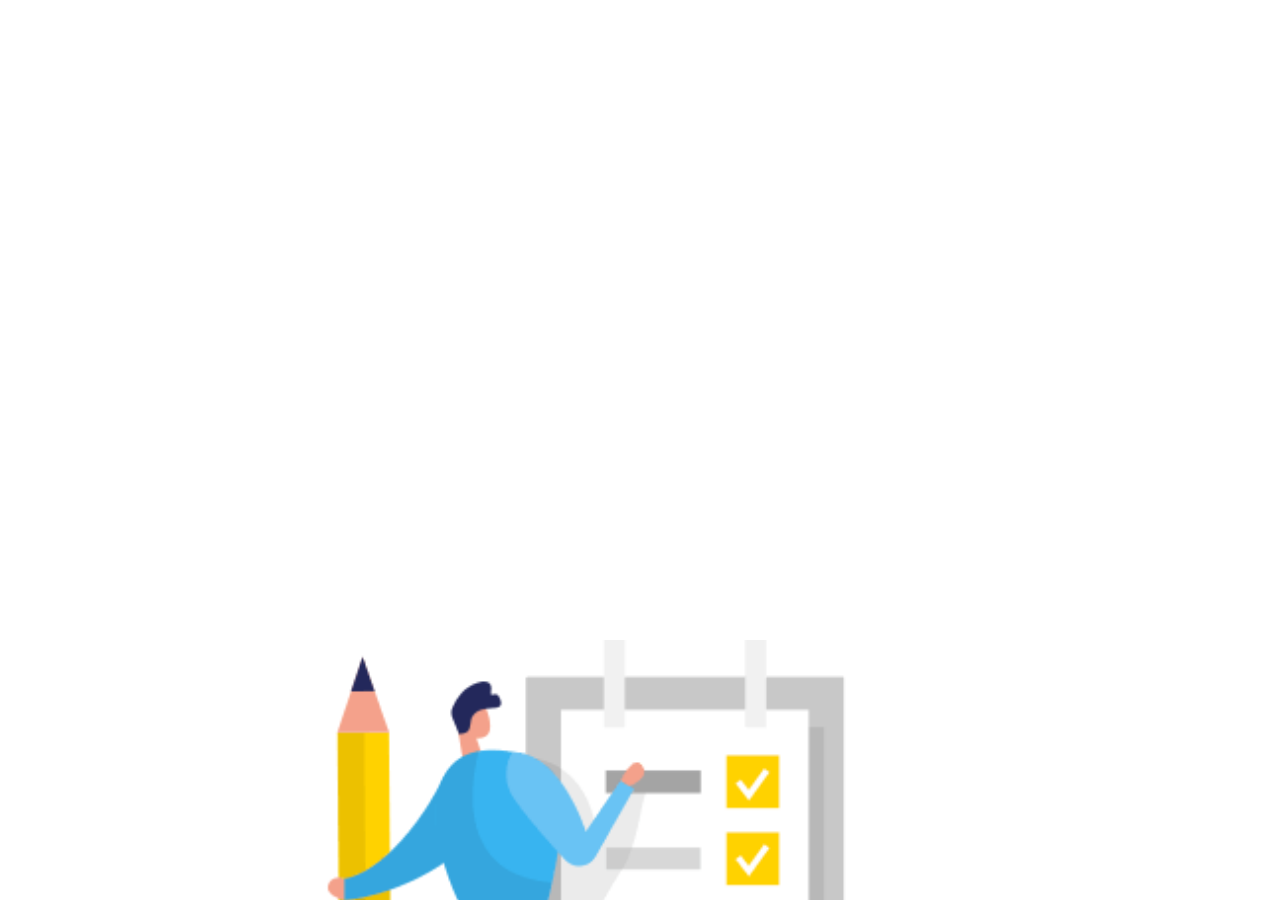
==== commit 908d79e5: "ace" ====
--- a/answer/index.html
+++ b/answer/index.html
@@ -1 +1 @@
-<!doctype html><html lang="en"><head><meta charset="utf-8"/><meta name="viewport" content="width=device-width,initial-scale=1,maximum-scale=1,minimum-scale=1,user-scalable=no"/><meta name="theme-color" content="#000000"/><script src="https://as.alipayobjects.com/g/component/fastclick/1.0.6/fastclick.js"></script><script>"addEventListener"in document&&document.addEventListener("DOMContentLoaded",(function(){FastClick.attach(document.body)}),!1),window.Promise||document.writeln('<script src="https://as.alipayobjects.com/g/component/es6-promise/3.2.2/es6-promise.min.js"><\/script>')</script><title>调查问卷</title><link href="./static/css/2.ef0b4d0a.chunk.css" rel="stylesheet"><link href="./static/css/main.b573488c.chunk.css" rel="stylesheet"></head><body><noscript>You need to enable JavaScript to run this app.</noscript><div id="root"></div><script>!function(e){function r(r){for(var n,l,a=r[0],f=r[1],i=r[2],c=0,s=[];c<a.length;c++)l=a[c],Object.prototype.hasOwnProperty.call(o,l)&&o[l]&&s.push(o[l][0]),o[l]=0;for(n in f)Object.prototype.hasOwnProperty.call(f,n)&&(e[n]=f[n]);for(p&&p(r);s.length;)s.shift()();return u.push.apply(u,i||[]),t()}function t(){for(var e,r=0;r<u.length;r++){for(var t=u[r],n=!0,a=1;a<t.length;a++){var f=t[a];0!==o[f]&&(n=!1)}n&&(u.splice(r--,1),e=l(l.s=t[0]))}return e}var n={},o={1:0},u=[];function l(r){if(n[r])return n[r].exports;var t=n[r]={i:r,l:!1,exports:{}};return e[r].call(t.exports,t,t.exports,l),t.l=!0,t.exports}l.m=e,l.c=n,l.d=function(e,r,t){l.o(e,r)||Object.defineProperty(e,r,{enumerable:!0,get:t})},l.r=function(e){"undefined"!=typeof Symbol&&Symbol.toStringTag&&Object.defineProperty(e,Symbol.toStringTag,{value:"Module"}),Object.defineProperty(e,"__esModule",{value:!0})},l.t=function(e,r){if(1&r&&(e=l(e)),8&r)return e;if(4&r&&"object"==typeof e&&e&&e.__esModule)return e;var t=Object.create(null);if(l.r(t),Object.defineProperty(t,"default",{enumerable:!0,value:e}),2&r&&"string"!=typeof e)for(var n in e)l.d(t,n,function(r){return e[r]}.bind(null,n));return t},l.n=function(e){var r=e&&e.__esModule?function(){return e.default}:function(){return e};return l.d(r,"a",r),r},l.o=function(e,r){return Object.prototype.hasOwnProperty.call(e,r)},l.p="./";var a=this.webpackJsonpanswer=this.webpackJsonpanswer||[],f=a.push.bind(a);a.push=r,a=a.slice();for(var i=0;i<a.length;i++)r(a[i]);var p=f;t()}([])</script><script src="./static/js/2.aff92753.chunk.js"></script><script src="./static/js/main.38bcae0f.chunk.js"></script></body></html>+<!doctype html><html lang="en"><head><meta charset="utf-8"/><meta name="viewport" content="width=device-width,initial-scale=1,maximum-scale=1,minimum-scale=1,user-scalable=no"/><meta name="theme-color" content="#000000"/><script src="https://as.alipayobjects.com/g/component/fastclick/1.0.6/fastclick.js"></script><script>"addEventListener"in document&&document.addEventListener("DOMContentLoaded",(function(){FastClick.attach(document.body)}),!1),window.Promise||document.writeln('<script src="https://as.alipayobjects.com/g/component/es6-promise/3.2.2/es6-promise.min.js"><\/script>')</script><title>调查问卷</title><link href="./static/css/2.ef0b4d0a.chunk.css" rel="stylesheet"><link href="./static/css/main.f3a8ecd8.chunk.css" rel="stylesheet"></head><body><noscript>You need to enable JavaScript to run this app.</noscript><div id="root"></div><script>!function(e){function r(r){for(var n,l,a=r[0],f=r[1],i=r[2],c=0,s=[];c<a.length;c++)l=a[c],Object.prototype.hasOwnProperty.call(o,l)&&o[l]&&s.push(o[l][0]),o[l]=0;for(n in f)Object.prototype.hasOwnProperty.call(f,n)&&(e[n]=f[n]);for(p&&p(r);s.length;)s.shift()();return u.push.apply(u,i||[]),t()}function t(){for(var e,r=0;r<u.length;r++){for(var t=u[r],n=!0,a=1;a<t.length;a++){var f=t[a];0!==o[f]&&(n=!1)}n&&(u.splice(r--,1),e=l(l.s=t[0]))}return e}var n={},o={1:0},u=[];function l(r){if(n[r])return n[r].exports;var t=n[r]={i:r,l:!1,exports:{}};return e[r].call(t.exports,t,t.exports,l),t.l=!0,t.exports}l.m=e,l.c=n,l.d=function(e,r,t){l.o(e,r)||Object.defineProperty(e,r,{enumerable:!0,get:t})},l.r=function(e){"undefined"!=typeof Symbol&&Symbol.toStringTag&&Object.defineProperty(e,Symbol.toStringTag,{value:"Module"}),Object.defineProperty(e,"__esModule",{value:!0})},l.t=function(e,r){if(1&r&&(e=l(e)),8&r)return e;if(4&r&&"object"==typeof e&&e&&e.__esModule)return e;var t=Object.create(null);if(l.r(t),Object.defineProperty(t,"default",{enumerable:!0,value:e}),2&r&&"string"!=typeof e)for(var n in e)l.d(t,n,function(r){return e[r]}.bind(null,n));return t},l.n=function(e){var r=e&&e.__esModule?function(){return e.default}:function(){return e};return l.d(r,"a",r),r},l.o=function(e,r){return Object.prototype.hasOwnProperty.call(e,r)},l.p="./";var a=this.webpackJsonpanswer=this.webpackJsonpanswer||[],f=a.push.bind(a);a.push=r,a=a.slice();for(var i=0;i<a.length;i++)r(a[i]);var p=f;t()}([])</script><script src="./static/js/2.aff92753.chunk.js"></script><script src="./static/js/main.032ba787.chunk.js"></script></body></html>--- a/answer/static/css/main.f3a8ecd8.chunk.css
+++ b/answer/static/css/main.f3a8ecd8.chunk.css
@@ -0,0 +1,2 @@
+body{margin:0;font-family:"PingFangSC-Medium",-apple-system,BlinkMacSystemFont,"Segoe UI","Roboto","Oxygen","Ubuntu","Cantarell","Fira Sans","Droid Sans","Helvetica Neue",sans-serif;-webkit-font-smoothing:antialiased;-moz-osx-font-smoothing:grayscale}code{font-family:source-code-pro,Menlo,Monaco,Consolas,"Courier New",monospace}.wrapper{width:100%;height:100vh;background-image:url(../../static/media/background.ddd9e473.png);background-size:100% 100%;background-repeat:no-repeat;background-attachment:fixed;overflow:hidden}.wrapper .container{position:fixed;left:0;right:0;top:50%;bottom:0}.wrapper .container .descWrapper{position:relative;margin:0 auto;text-align:center;width:350px}.wrapper .container .descWrapper .people{position:absolute;height:102px;top:-86px;right:calc(10% - 46px)}.wrapper .container .descWrapper .descContainer{position:absolute;top:16px;left:50%;top:50%;transform:translate(-50%,-50%);width:80%}.wrapper .container .descWrapper .descContainer .descTitle{display:flex;justify-content:center;align-items:center;margin-top:-10px;margin-bottom:6px}.wrapper .container .descWrapper .descContainer .text{margin:0;padding:0 6px;font-size:15px;color:#362208;line-height:20px;text-align:left}.wrapper .container .btn{position:fixed;left:12%;right:12%;bottom:50px;height:44px;line-height:44px;border-radius:22px;font-size:18px;color:#fff;background-image:linear-gradient(90deg,#f7962e,#fabd1a);background-color:#f7962e;text-align:center;letter-spacing:2px}.answerWrapper{display:flex;flex-direction:column;height:100%;overflow:hidden}.answerWrapper .container{display:flex;flex-direction:column;flex:1 1;padding:28px 14px 14px;overflow:hidden}.answerWrapper .container .title{font-size:16px;color:#000;font-weight:700;padding:12px 0;letter-spacing:1px;line-height:1.5}.answerWrapper .container .options{flex:1 1;overflow-y:auto}.answerWrapper .container .options .item{display:flex;align-items:center;margin:10px 0;padding:5px 10px;font-size:15px;color:#333}.answerWrapper .container .options .item .label{flex:1 1}.answerWrapper .action{position:relative;height:50px;padding:0 14px;text-align:right}.answerWrapper .action:before{content:"";position:absolute;left:0;right:0;top:0;height:1px;background-color:#e5e5e4;transform:scaleY(.5)}.answerWrapper .action .btn{padding:10px;line-height:50px;font-size:17px;color:#4993ec}.lotteryWrapper{height:100vh;background-image:url(../../static/media/endBackground.f208cb94.png);background-size:100% 100%;background-repeat:no-repeat;background-attachment:fixed;background-color:#4993ec;overflow:hidden}.lotteryWrapper .lottery{position:absolute;top:50%;left:50%;transform:translate(-50%,-30%)}.lotteryWrapper .thank_join{position:absolute;top:50%;left:50%;transform:translate(-50%,-50%);padding:38px 50px;border-radius:6px;color:#fff;font-size:17px;background-color:rgba(0,0,0,.6)}.lotteryWrapper .marsk{z-index:999;position:fixed;display:flex;flex-direction:column;align-items:center;justify-content:center;top:0;right:0;bottom:0;left:0;background-color:rgba(0,0,0,.4)}.lotteryWrapper .marsk .content{width:100%}.lotteryWrapper .marsk .content .price{width:305px;height:260px;margin:0 auto;background:url(../../static/media/redbag.5f3d46eb.png);background-size:100% 100%;text-align:center}.lotteryWrapper .marsk .content .price .tips{margin:0;padding-top:40px;color:#a96f41;font-size:15px}.lotteryWrapper .marsk .content .price .moneyWrapper{margin:18px 0 0;color:#f73c37;font-weight:700}.lotteryWrapper .marsk .content .price .moneyWrapper .tips{font-size:12px}.lotteryWrapper .marsk .content .price .moneyWrapper .money{font-size:60px}.lotteryWrapper .marsk .content .price .desc{margin:50px 0 0;font-size:12px;color:#ffd899}.lotteryWrapper .marsk .content .price .desc span{line-height:1.5}.lotteryWrapper .marsk .btn{width:160px;height:40px;line-height:40px;background:#ee2f2a;border-radius:20px;color:#ffd899;font-size:16px;text-align:center}*{box-sizing:border-box}li,ul{list-style-type:none}.lottery-box{overflow:hidden}.lottery-box .title{text-align:center;padding:50px 0;font-size:18px;color:#fff}.lottery{-webkit-animation:changeBg .5s ease infinite;animation:changeBg .5s ease infinite;overflow:hidden;padding:20px;width:300px;margin:0 auto;background-repeat:no-repeat;background-size:100% 100%}.lottery .lottery-item{height:260px;position:relative;margin-top:10px;margin-left:10px}.lottery .lottery-item p{margin:0}.lottery .lottery-item ul{margin:0;padding:0}.lottery .lottery-item ul li{width:33.33333333%;position:absolute;padding-right:10px}.lottery .lottery-item ul li:nth-child(2){left:33.33333333%}.lottery .lottery-item ul li:nth-child(3){left:66.66666666%}.lottery .lottery-item ul li:nth-child(4){left:66.66666666%;top:84px}.lottery .lottery-item ul li:nth-child(5){left:66.66666666%;top:168px}.lottery .lottery-item ul li:nth-child(6){left:33.33333333%;top:168px}.lottery .lottery-item ul li:nth-child(7){left:0;top:168px}.lottery .lottery-item ul li:nth-child(8){left:0;top:84px}.lottery .lottery-item ul li .box{height:74px;position:relative;text-align:center;overflow:hidden;background:url([data-uri]) no-repeat 50%;background-size:100% 100%}.lottery .lottery-item ul li .box img{display:block;height:36px;margin:6px auto 5px}.lottery .lottery-item ul li .box p{color:#708abf;white-space:nowrap;overflow:hidden;text-overflow:ellipsis;font-size:14px}.lottery .lottery-item ul li.on .box{background:url([data-uri]) no-repeat 50%;background-size:100% 100%}.lottery .lottery-item ul li.on .box p{color:#fff}.lottery .lottery-item .lottery-start{position:absolute;left:33.33333333%;width:33.33333333%;top:84px;padding-right:10px}.lottery .lottery-item .lottery-start .box{height:74px;font-size:14px;color:#fff;cursor:pointer;text-align:center;overflow:hidden;background:url([data-uri]) no-repeat 50%;background-size:100% 100%}.lottery .lottery-item .lottery-start .box p{display:flex;height:100%;align-items:center;justify-content:center}.lottery .lottery-item .lottery-start .box p b{margin-top:-6px;font-size:30px}.lottery .lottery-item .lottery-start .box:active{opacity:.7}.lottery .lottery-item .lottery-start .box.gray{background:url([data-uri]) no-repeat 50%;background-size:100% 100%}.lottery .lottery-item .lottery-start .box.gray p{color:#708abf;font-weight:700}.mask{width:100%;height:100%;background:rgba(0,0,0,.7);position:fixed;overflow:hidden;z-index:222;top:0;left:0}@-webkit-keyframes changeBg{0%{background-image:url([data-uri])}to{background-image:url([data-uri])}}@keyframes changeBg{0%{background-image:url([data-uri])}to{background-image:url([data-uri])}}
+/*# sourceMappingURL=main.f3a8ecd8.chunk.css.map */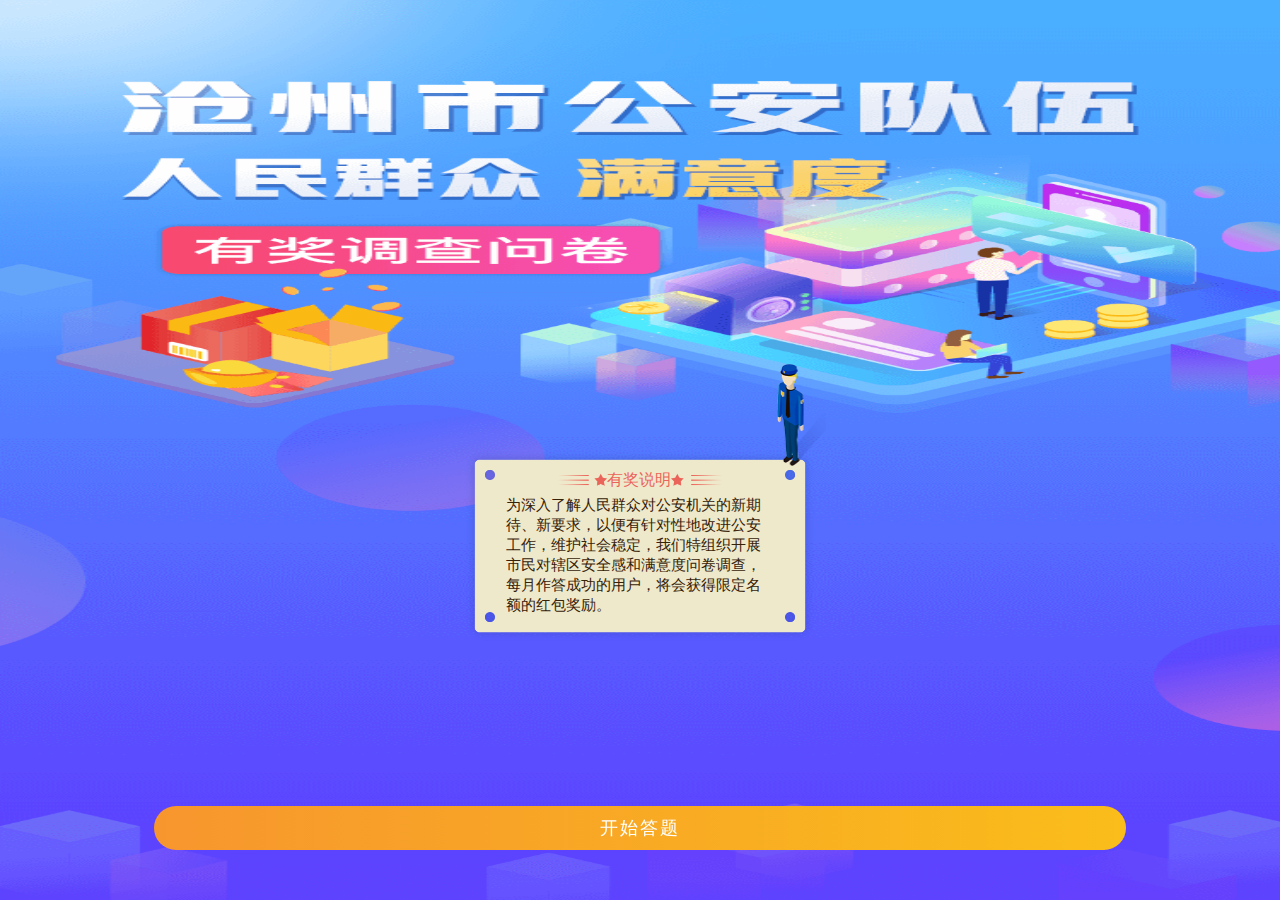
==== commit c3af1834: "a" ====
--- a/answer/index.html
+++ b/answer/index.html
@@ -1 +1 @@
-<!doctype html><html lang="en"><head><meta charset="utf-8"/><meta name="viewport" content="width=device-width,initial-scale=1,maximum-scale=1,minimum-scale=1,user-scalable=no"/><meta name="theme-color" content="#000000"/><script src="https://as.alipayobjects.com/g/component/fastclick/1.0.6/fastclick.js"></script><script>"addEventListener"in document&&document.addEventListener("DOMContentLoaded",(function(){FastClick.attach(document.body)}),!1),window.Promise||document.writeln('<script src="https://as.alipayobjects.com/g/component/es6-promise/3.2.2/es6-promise.min.js"><\/script>')</script><title>调查问卷</title><link href="./static/css/2.ef0b4d0a.chunk.css" rel="stylesheet"><link href="./static/css/main.f3a8ecd8.chunk.css" rel="stylesheet"></head><body><noscript>You need to enable JavaScript to run this app.</noscript><div id="root"></div><script>!function(e){function r(r){for(var n,l,a=r[0],f=r[1],i=r[2],c=0,s=[];c<a.length;c++)l=a[c],Object.prototype.hasOwnProperty.call(o,l)&&o[l]&&s.push(o[l][0]),o[l]=0;for(n in f)Object.prototype.hasOwnProperty.call(f,n)&&(e[n]=f[n]);for(p&&p(r);s.length;)s.shift()();return u.push.apply(u,i||[]),t()}function t(){for(var e,r=0;r<u.length;r++){for(var t=u[r],n=!0,a=1;a<t.length;a++){var f=t[a];0!==o[f]&&(n=!1)}n&&(u.splice(r--,1),e=l(l.s=t[0]))}return e}var n={},o={1:0},u=[];function l(r){if(n[r])return n[r].exports;var t=n[r]={i:r,l:!1,exports:{}};return e[r].call(t.exports,t,t.exports,l),t.l=!0,t.exports}l.m=e,l.c=n,l.d=function(e,r,t){l.o(e,r)||Object.defineProperty(e,r,{enumerable:!0,get:t})},l.r=function(e){"undefined"!=typeof Symbol&&Symbol.toStringTag&&Object.defineProperty(e,Symbol.toStringTag,{value:"Module"}),Object.defineProperty(e,"__esModule",{value:!0})},l.t=function(e,r){if(1&r&&(e=l(e)),8&r)return e;if(4&r&&"object"==typeof e&&e&&e.__esModule)return e;var t=Object.create(null);if(l.r(t),Object.defineProperty(t,"default",{enumerable:!0,value:e}),2&r&&"string"!=typeof e)for(var n in e)l.d(t,n,function(r){return e[r]}.bind(null,n));return t},l.n=function(e){var r=e&&e.__esModule?function(){return e.default}:function(){return e};return l.d(r,"a",r),r},l.o=function(e,r){return Object.prototype.hasOwnProperty.call(e,r)},l.p="./";var a=this.webpackJsonpanswer=this.webpackJsonpanswer||[],f=a.push.bind(a);a.push=r,a=a.slice();for(var i=0;i<a.length;i++)r(a[i]);var p=f;t()}([])</script><script src="./static/js/2.aff92753.chunk.js"></script><script src="./static/js/main.032ba787.chunk.js"></script></body></html>+<!doctype html><html lang="en"><head><meta charset="utf-8"/><meta name="viewport" content="width=device-width,initial-scale=1,maximum-scale=1,minimum-scale=1,user-scalable=no"/><meta name="theme-color" content="#000000"/><script src="https://as.alipayobjects.com/g/component/fastclick/1.0.6/fastclick.js"></script><script>"addEventListener"in document&&document.addEventListener("DOMContentLoaded",(function(){FastClick.attach(document.body)}),!1),window.Promise||document.writeln('<script src="https://as.alipayobjects.com/g/component/es6-promise/3.2.2/es6-promise.min.js"><\/script>')</script><title>调查问卷</title><link href="./static/css/2.ef0b4d0a.chunk.css" rel="stylesheet"><link href="./static/css/main.f3a8ecd8.chunk.css" rel="stylesheet"></head><body><noscript>You need to enable JavaScript to run this app.</noscript><div id="root"></div><script>!function(e){function r(r){for(var n,l,a=r[0],f=r[1],i=r[2],c=0,s=[];c<a.length;c++)l=a[c],Object.prototype.hasOwnProperty.call(o,l)&&o[l]&&s.push(o[l][0]),o[l]=0;for(n in f)Object.prototype.hasOwnProperty.call(f,n)&&(e[n]=f[n]);for(p&&p(r);s.length;)s.shift()();return u.push.apply(u,i||[]),t()}function t(){for(var e,r=0;r<u.length;r++){for(var t=u[r],n=!0,a=1;a<t.length;a++){var f=t[a];0!==o[f]&&(n=!1)}n&&(u.splice(r--,1),e=l(l.s=t[0]))}return e}var n={},o={1:0},u=[];function l(r){if(n[r])return n[r].exports;var t=n[r]={i:r,l:!1,exports:{}};return e[r].call(t.exports,t,t.exports,l),t.l=!0,t.exports}l.m=e,l.c=n,l.d=function(e,r,t){l.o(e,r)||Object.defineProperty(e,r,{enumerable:!0,get:t})},l.r=function(e){"undefined"!=typeof Symbol&&Symbol.toStringTag&&Object.defineProperty(e,Symbol.toStringTag,{value:"Module"}),Object.defineProperty(e,"__esModule",{value:!0})},l.t=function(e,r){if(1&r&&(e=l(e)),8&r)return e;if(4&r&&"object"==typeof e&&e&&e.__esModule)return e;var t=Object.create(null);if(l.r(t),Object.defineProperty(t,"default",{enumerable:!0,value:e}),2&r&&"string"!=typeof e)for(var n in e)l.d(t,n,function(r){return e[r]}.bind(null,n));return t},l.n=function(e){var r=e&&e.__esModule?function(){return e.default}:function(){return e};return l.d(r,"a",r),r},l.o=function(e,r){return Object.prototype.hasOwnProperty.call(e,r)},l.p="./";var a=this.webpackJsonpanswer=this.webpackJsonpanswer||[],f=a.push.bind(a);a.push=r,a=a.slice();for(var i=0;i<a.length;i++)r(a[i]);var p=f;t()}([])</script><script src="./static/js/2.aff92753.chunk.js"></script><script src="./static/js/main.7f982fc4.chunk.js"></script></body></html>